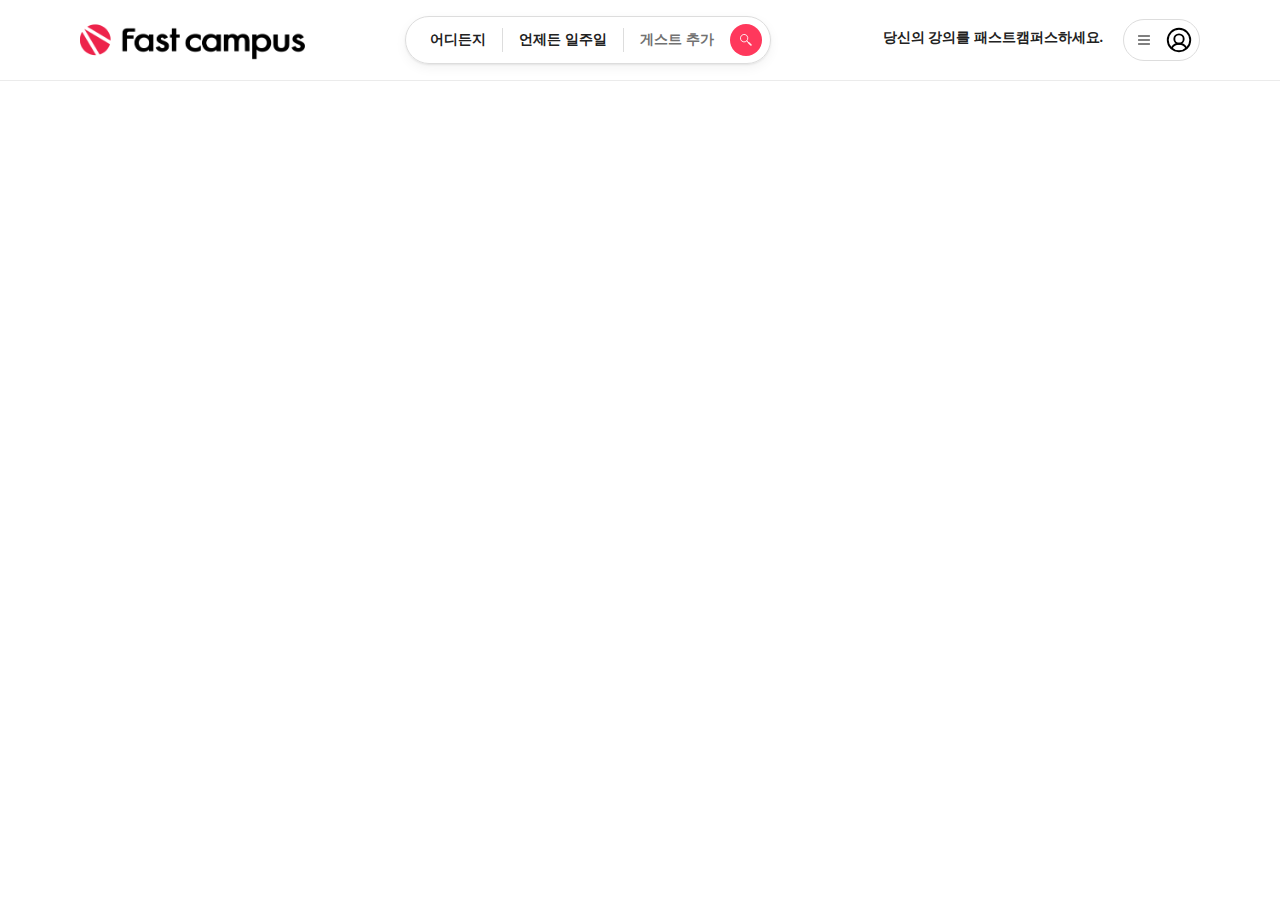
==== 01_airbnb_interaction/index.html @ 90abd7be "add header to airbnb clone coding page" ====
<!DOCTYPE html>
<html lang="ko">
  <head>
    <meta charset="UTF-8" />
    <meta http-equiv="X-UA-Compatible" content="IE=edge" />
    <meta name="viewport" content="width=device-width, initial-scale=1.0" />
    <link rel="stylesheet" href="./index.css" />
    <title>Clone coding</title>
  </head>

  <body>
    <header>
      <img id="logo" src="./imgs/comp_0685990 (1).png" alt="fast campus logo" />

      <div id="little-search">
        <button class="little-search_button">어디든지</button>
        <span class="divider"></span>
        <button class="little-search_button">언제든 일주일</button>
        <span class="divider"></span>
        <button class="little-search_button">게스트 추가</button>

        <div id="magnifying-glass-wrapper">
          <img
            id="magnifying-glass-icon"
            src="./imgs/Magnifying_glass_icon.svg"
            alt="magnifying glass icon"
          />
        </div>
      </div>
      
      <div id="header-right-section">
        <div id="do-airbnb">당신의 강의를 패스트캠퍼스하세요.</div>
        <div id="profile-section">
          <img width="16" src="./imgs/list.svg" alt="list icon" />
          <img width="30" src="./imgs/user-circle.svg" alt="user circle icon" />
        </div>
      </div>
    </header>
  </body>
</html>
---- 01_airbnb_interaction/index.css ----
/* http://meyerweb.com/eric/tools/css/reset/ 
   v2.0 | 20110126
   License: none (public domain)
*/

html,
body,
div,
span,
applet,
object,
iframe,
h1,
h2,
h3,
h4,
h5,
h6,
p,
blockquote,
pre,
a,
abbr,
acronym,
address,
big,
cite,
code,
del,
dfn,
em,
img,
ins,
kbd,
q,
s,
samp,
small,
strike,
strong,
sub,
sup,
tt,
var,
b,
u,
i,
center,
dl,
dt,
dd,
ol,
ul,
li,
fieldset,
form,
label,
legend,
table,
caption,
tbody,
tfoot,
thead,
tr,
th,
td,
article,
aside,
canvas,
details,
embed,
figure,
figcaption,
footer,
header,
hgroup,
menu,
nav,
output,
ruby,
section,
summary,
time,
mark,
audio,
video {
  margin: 0;
  padding: 0;
  border: 0;
  font-size: 100%;
  font: inherit;
  vertical-align: baseline;
}
/* HTML5 display-role reset for older browsers */
article,
aside,
details,
figcaption,
figure,
footer,
header,
hgroup,
menu,
nav,
section {
  display: block;
}
body {
  line-height: 1;
}
ol,
ul {
  list-style: none;
}
blockquote,
q {
  quotes: none;
}
blockquote:before,
blockquote:after,
q:before,
q:after {
  content: "";
  content: none;
}
table {
  border-collapse: collapse;
  border-spacing: 0;
}

button {
  background-color: transparent;
  border: none;
}

header {
  display: flex;
  padding: 0 80px;
  height: 80px;
  justify-content: space-between;
  align-items: center;
  box-shadow: rgb(0 0 0 / 8%) 0 1px 0;
}

#logo {
  height: 64px;
  cursor: pointer;
}

#little-search {
  display: flex;
  padding: 0 8px;
  justify-content: center;
  align-items: center;
  border: 1px solid #dddddd;
  border-radius: 40px;
  height: 48px;
  box-sizing: border-box;
  min-width: 330px;
  box-shadow: 0 1px 2px rgb(0 0 0 / 8%), 0 4px 12px rgb(0 0 0 / 5%);
  cursor: pointer;
}

#little-search:hover {
  box-shadow: 0 2px 4px rgba(0, 0, 0, 0.18);
}

#little-search * {
  cursor: pointer;
}

.little-search_button {
  display: block;
  flex-shrink: 0;
  padding: 0 16px;
  white-space: nowrap;
  font-size: 14px;
  font-weight: 600;
  color: rgb(34, 34, 34);
}

.little-search_button:nth-of-type(3) {
  color: #717171;
}

.divider {
  display: block;
  flex-basis: 1px;
  flex-shrink: 0;
  background-color: #dddddd;
  height: 24px;
}

#magnifying-glass-wrapper {
  display: flex;
  justify-content: center;
  align-items: center;
  background-color: #ff385c;
  flex-basis: 32px;
  flex-shrink: 0;
  height: 32px;
  border-radius: 50%;
}

#magnifying-glass-icon {
  width: 12px;
}

#header-right-section {
  display: flex;
  gap: 8px;
}

#do-airbnb {
  padding: 12px;
  font-size: 14px;
  color: #222222;
  font-weight: 600;
  cursor: pointer;
  border-radius: 22px;
}

#do-airbnb:hover {
  background-color: #f7f7f7;
}

#profile-section {
  display: flex;
  padding: 5px 5px 5px 12px;
  align-items: center;
  border: 1px solid #dddddd;
  border-radius: 21px;
  gap: 12px;
  cursor: pointer;
}

#profile-section:hover {
  box-shadow: 0 2px 4px rgba(0, 0, 0, 0.18);
}
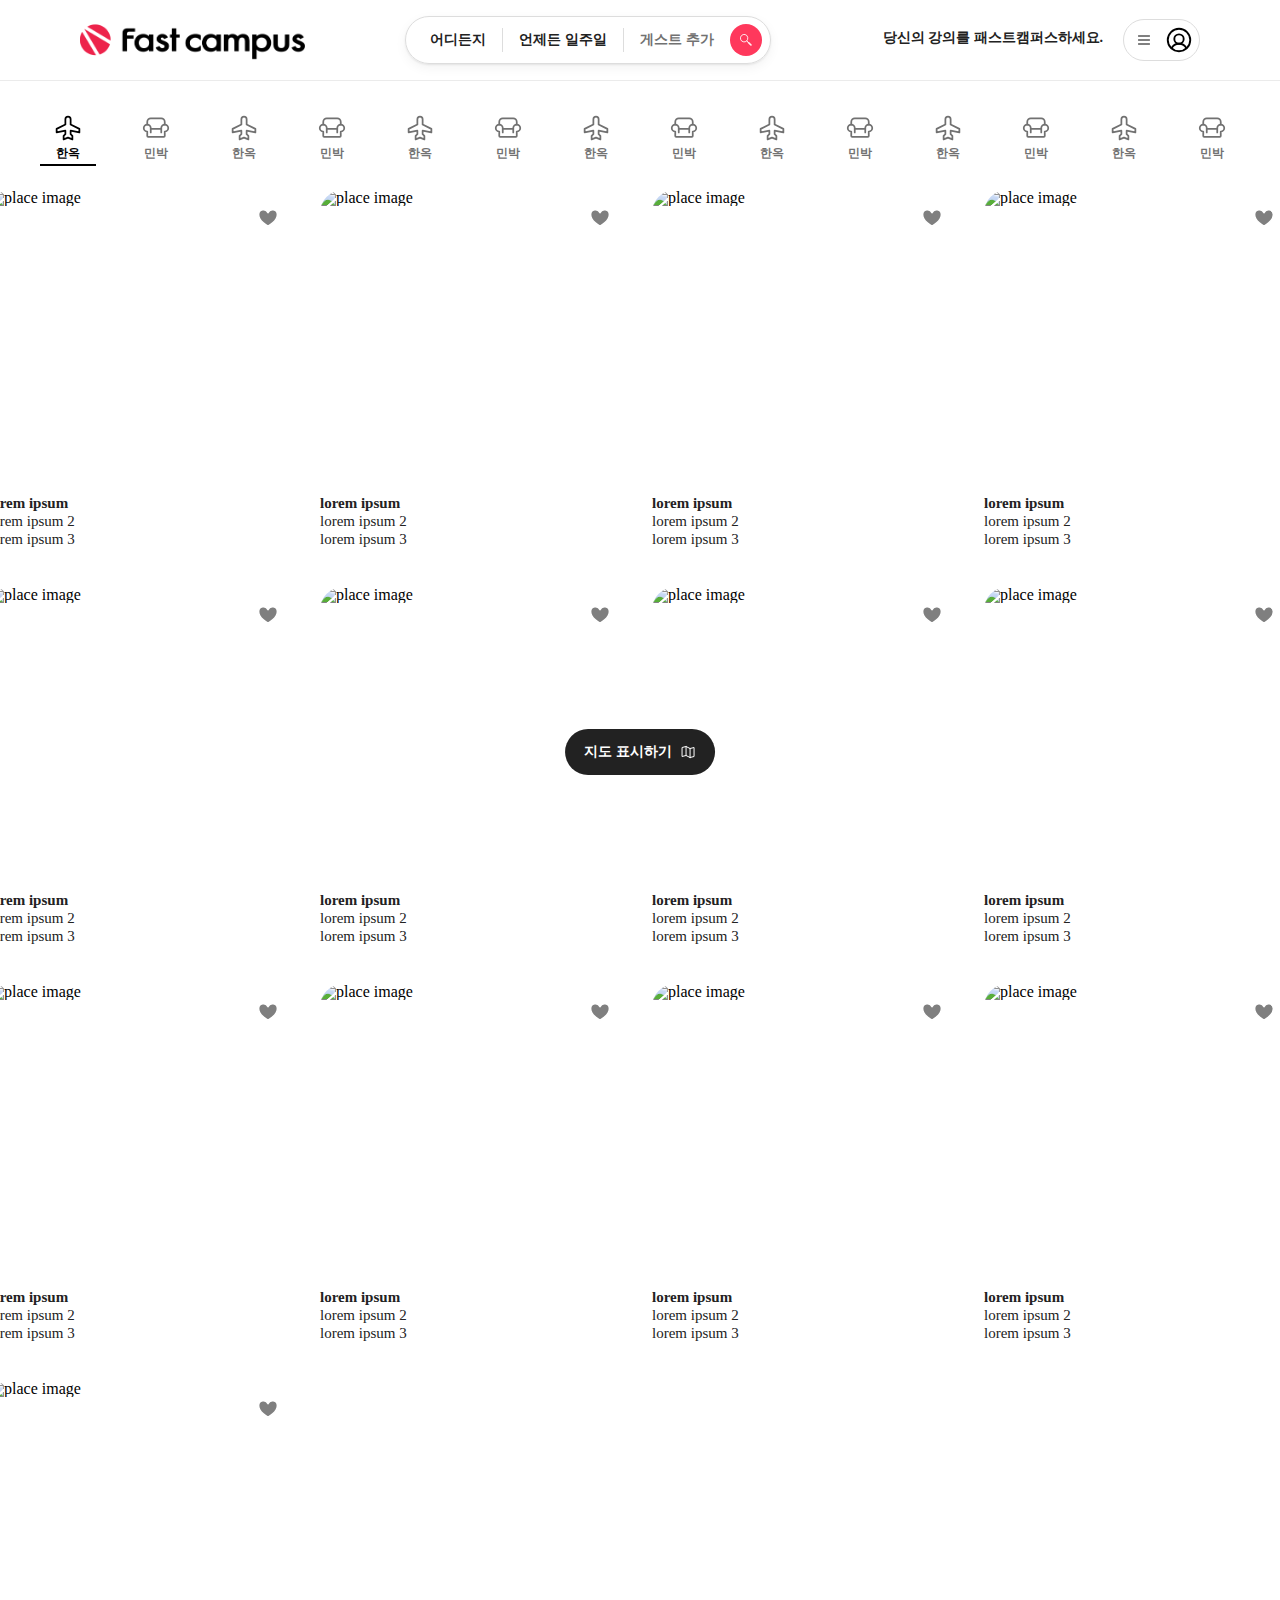
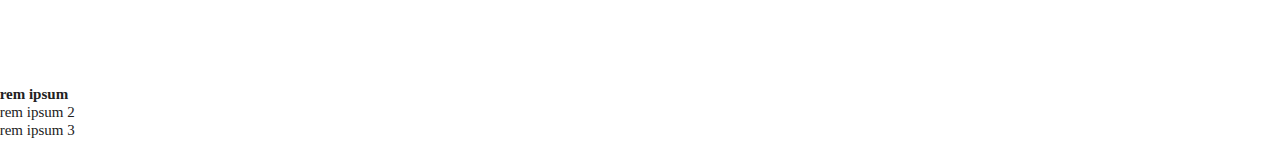
==== commit b3c90d37: "add category items and grid items" ====
--- a/01_airbnb_interaction/index.html
+++ b/01_airbnb_interaction/index.html
@@ -27,7 +27,7 @@
           />
         </div>
       </div>
-      
+
       <div id="header-right-section">
         <div id="do-airbnb">당신의 강의를 패스트캠퍼스하세요.</div>
         <div id="profile-section">
@@ -36,5 +36,435 @@
         </div>
       </div>
     </header>
+
+    <div id="category-bar">
+      <button class="category-button" id="active-category-button">
+        <img
+          class="inactive-img"
+          src="./imgs/airplane.svg"
+          alt="airplane icon"
+        />
+        <img
+          class="active-img"
+          src="./imgs/airplane_black.svg"
+          alt="airplane icon"
+        />
+        <div>한옥</div>
+      </button>
+      <button class="category-button">
+        <img
+          class="inactive-img"
+          src="./imgs/armchair.svg"
+          alt="armchair icon"
+        />
+        <img
+          class="active-img"
+          src="./imgs/armchair_black.svg"
+          alt="armchair icon"
+        />
+        <div>민박</div>
+      </button>
+      <button class="category-button">
+        <img
+          class="inactive-img"
+          src="./imgs/airplane.svg"
+          alt="airplane icon"
+        />
+        <img
+          class="active-img"
+          src="./imgs/airplane_black.svg"
+          alt="airplane icon"
+        />
+        <div>한옥</div>
+      </button>
+      <button class="category-button">
+        <img
+          class="inactive-img"
+          src="./imgs/armchair.svg"
+          alt="armchair icon"
+        />
+        <img
+          class="active-img"
+          src="./imgs/armchair_black.svg"
+          alt="armchair icon"
+        />
+        <div>민박</div>
+      </button>
+      <button class="category-button">
+        <img
+          class="inactive-img"
+          src="./imgs/airplane.svg"
+          alt="airplane icon"
+        />
+        <img
+          class="active-img"
+          src="./imgs/airplane_black.svg"
+          alt="airplane icon"
+        />
+        <div>한옥</div>
+      </button>
+      <button class="category-button">
+        <img
+          class="inactive-img"
+          src="./imgs/armchair.svg"
+          alt="armchair icon"
+        />
+        <img
+          class="active-img"
+          src="./imgs/armchair_black.svg"
+          alt="armchair icon"
+        />
+        <div>민박</div>
+      </button>
+      <button class="category-button">
+        <img
+          class="inactive-img"
+          src="./imgs/airplane.svg"
+          alt="airplane icon"
+        />
+        <img
+          class="active-img"
+          src="./imgs/airplane_black.svg"
+          alt="airplane icon"
+        />
+        <div>한옥</div>
+      </button>
+      <button class="category-button">
+        <img
+          class="inactive-img"
+          src="./imgs/armchair.svg"
+          alt="armchair icon"
+        />
+        <img
+          class="active-img"
+          src="./imgs/armchair_black.svg"
+          alt="armchair icon"
+        />
+        <div>민박</div>
+      </button>
+      <button class="category-button">
+        <img
+          class="inactive-img"
+          src="./imgs/airplane.svg"
+          alt="airplane icon"
+        />
+        <img
+          class="active-img"
+          src="./imgs/airplane_black.svg"
+          alt="airplane icon"
+        />
+        <div>한옥</div>
+      </button>
+      <button class="category-button">
+        <img
+          class="inactive-img"
+          src="./imgs/armchair.svg"
+          alt="armchair icon"
+        />
+        <img
+          class="active-img"
+          src="./imgs/armchair_black.svg"
+          alt="armchair icon"
+        />
+        <div>민박</div>
+      </button>
+      <button class="category-button">
+        <img
+          class="inactive-img"
+          src="./imgs/airplane.svg"
+          alt="airplane icon"
+        />
+        <img
+          class="active-img"
+          src="./imgs/airplane_black.svg"
+          alt="airplane icon"
+        />
+        <div>한옥</div>
+      </button>
+      <button class="category-button">
+        <img
+          class="inactive-img"
+          src="./imgs/armchair.svg"
+          alt="armchair icon"
+        />
+        <img
+          class="active-img"
+          src="./imgs/armchair_black.svg"
+          alt="armchair icon"
+        />
+        <div>민박</div>
+      </button>
+      <button class="category-button">
+        <img
+          class="inactive-img"
+          src="./imgs/airplane.svg"
+          alt="airplane icon"
+        />
+        <img
+          class="active-img"
+          src="./imgs/airplane_black.svg"
+          alt="airplane icon"
+        />
+        <div>한옥</div>
+      </button>
+      <button class="category-button">
+        <img
+          class="inactive-img"
+          src="./imgs/armchair.svg"
+          alt="armchair icon"
+        />
+        <img
+          class="active-img"
+          src="./imgs/armchair_black.svg"
+          alt="armchair icon"
+        />
+        <div>민박</div>
+      </button>
+      <button class="category-button">
+        <img
+          class="inactive-img"
+          src="./imgs/airplane.svg"
+          alt="airplane icon"
+        />
+        <img
+          class="active-img"
+          src="./imgs/airplane_black.svg"
+          alt="airplane icon"
+        />
+        <div>한옥</div>
+      </button>
+      <button class="category-button">
+        <img
+          class="inactive-img"
+          src="./imgs/armchair.svg"
+          alt="armchair icon"
+        />
+        <img
+          class="active-img"
+          src="./imgs/armchair_black.svg"
+          alt="armchair icon"
+        />
+        <div>민박</div>
+      </button>
+      <button class="category-button">
+        <img
+          class="inactive-img"
+          src="./imgs/airplane.svg"
+          alt="airplane icon"
+        />
+        <img
+          class="active-img"
+          src="./imgs/airplane_black.svg"
+          alt="airplane icon"
+        />
+        <div>한옥</div>
+      </button>
+      <button class="category-button">
+        <img
+          class="inactive-img"
+          src="./imgs/armchair.svg"
+          alt="armchair icon"
+        />
+        <img
+          class="active-img"
+          src="./imgs/armchair_black.svg"
+          alt="armchair icon"
+        />
+        <div>민박</div>
+      </button>
+      <button class="category-button">
+        <img
+          class="inactive-img"
+          src="./imgs/airplane.svg"
+          alt="airplane icon"
+        />
+        <img
+          class="active-img"
+          src="./imgs/airplane_black.svg"
+          alt="airplane icon"
+        />
+        <div>한옥</div>
+      </button>
+      <button class="category-button">
+        <img
+          class="inactive-img"
+          src="./imgs/armchair.svg"
+          alt="armchair icon"
+        />
+        <img
+          class="active-img"
+          src="./imgs/armchair_black.svg"
+          alt="armchair icon"
+        />
+        <div>민박</div>
+      </button>
+    </div>
+    <main>
+      <div id="place-items-wrapper">
+        <div class="place-list-item">
+          <div class="place-image-wrapper">
+            <img src="https://picsum.photos/1000/1000" alt="place image" />
+            <img class="heart-icon" src="./imgs/heart.svg" alt="heart icon" />
+          </div>
+          <div class="description-section">
+            <div class="description-section_title">lorem ipsum</div>
+            <div>lorem ipsum 2</div>
+            <div>lorem ipsum 3</div>
+          </div>
+        </div>
+        <div class="place-list-item">
+          <div class="place-image-wrapper">
+            <img src="https://picsum.photos/id/1/1000/1000" alt="place image" />
+            <img class="heart-icon" src="./imgs/heart.svg" alt="heart icon" />
+          </div>
+          <div class="description-section">
+            <div class="description-section_title">lorem ipsum</div>
+            <div>lorem ipsum 2</div>
+            <div>lorem ipsum 3</div>
+          </div>
+        </div>
+        <div class="place-list-item">
+          <div class="place-image-wrapper">
+            <img src="https://picsum.photos/1000/1000" alt="place image" />
+            <img class="heart-icon" src="./imgs/heart.svg" alt="heart icon" />
+          </div>
+          <div class="description-section">
+            <div class="description-section_title">lorem ipsum</div>
+            <div>lorem ipsum 2</div>
+            <div>lorem ipsum 3</div>
+          </div>
+        </div>
+        <div class="place-list-item">
+          <div class="place-image-wrapper">
+            <img
+              src="https://picsum.photos/id/203/1000/1000"
+              alt="place image"
+            />
+            <img class="heart-icon" src="./imgs/heart.svg" alt="heart icon" />
+          </div>
+          <div class="description-section">
+            <div class="description-section_title">lorem ipsum</div>
+            <div>lorem ipsum 2</div>
+            <div>lorem ipsum 3</div>
+          </div>
+        </div>
+        <div class="place-list-item">
+          <div class="place-image-wrapper">
+            <img src="https://picsum.photos/1000/1000" alt="place image" />
+            <img class="heart-icon" src="./imgs/heart.svg" alt="heart icon" />
+          </div>
+          <div class="description-section">
+            <div class="description-section_title">lorem ipsum</div>
+            <div>lorem ipsum 2</div>
+            <div>lorem ipsum 3</div>
+          </div>
+        </div>
+        <div class="place-list-item">
+          <div class="place-image-wrapper">
+            <img src="https://picsum.photos/1000/1000" alt="place image" />
+            <img class="heart-icon" src="./imgs/heart.svg" alt="heart icon" />
+          </div>
+          <div class="description-section">
+            <div class="description-section_title">lorem ipsum</div>
+            <div>lorem ipsum 2</div>
+            <div>lorem ipsum 3</div>
+          </div>
+        </div>
+        <div class="place-list-item">
+          <div class="place-image-wrapper">
+            <img
+              src="https://picsum.photos/id/304/1000/1000"
+              alt="place image"
+            />
+            <img class="heart-icon" src="./imgs/heart.svg" alt="heart icon" />
+          </div>
+          <div class="description-section">
+            <div class="description-section_title">lorem ipsum</div>
+            <div>lorem ipsum 2</div>
+            <div>lorem ipsum 3</div>
+          </div>
+        </div>
+        <div class="place-list-item">
+          <div class="place-image-wrapper">
+            <img src="https://picsum.photos/1000/1000" alt="place image" />
+            <img class="heart-icon" src="./imgs/heart.svg" alt="heart icon" />
+          </div>
+          <div class="description-section">
+            <div class="description-section_title">lorem ipsum</div>
+            <div>lorem ipsum 2</div>
+            <div>lorem ipsum 3</div>
+          </div>
+        </div>
+        <div class="place-list-item">
+          <div class="place-image-wrapper">
+            <img src="https://picsum.photos/1000/1000" alt="place image" />
+            <img class="heart-icon" src="./imgs/heart.svg" alt="heart icon" />
+          </div>
+          <div class="description-section">
+            <div class="description-section_title">lorem ipsum</div>
+            <div>lorem ipsum 2</div>
+            <div>lorem ipsum 3</div>
+          </div>
+        </div>
+        <div class="place-list-item">
+          <div class="place-image-wrapper">
+            <img src="https://picsum.photos/1000/1000" alt="place image" />
+            <img class="heart-icon" src="./imgs/heart.svg" alt="heart icon" />
+          </div>
+          <div class="description-section">
+            <div class="description-section_title">lorem ipsum</div>
+            <div>lorem ipsum 2</div>
+            <div>lorem ipsum 3</div>
+          </div>
+        </div>
+        <div class="place-list-item">
+          <div class="place-image-wrapper">
+            <img src="https://picsum.photos/1000/1000" alt="place image" />
+            <img class="heart-icon" src="./imgs/heart.svg" alt="heart icon" />
+          </div>
+          <div class="description-section">
+            <div class="description-section_title">lorem ipsum</div>
+            <div>lorem ipsum 2</div>
+            <div>lorem ipsum 3</div>
+          </div>
+        </div>
+        <div class="place-list-item">
+          <div class="place-image-wrapper">
+            <img src="https://picsum.photos/1000/1000" alt="place image" />
+            <img class="heart-icon" src="./imgs/heart.svg" alt="heart icon" />
+          </div>
+          <div class="description-section">
+            <div class="description-section_title">lorem ipsum</div>
+            <div>lorem ipsum 2</div>
+            <div>lorem ipsum 3</div>
+          </div>
+        </div>
+        <div class="place-list-item">
+          <div class="place-image-wrapper">
+            <img src="https://picsum.photos/1000/1000" alt="place image" />
+            <img class="heart-icon" src="./imgs/heart.svg" alt="heart icon" />
+          </div>
+          <div class="description-section">
+            <div class="description-section_title">lorem ipsum</div>
+            <div>lorem ipsum 2</div>
+            <div>lorem ipsum 3</div>
+          </div>
+        </div>
+      </div>
+    </main>
+    <button id="floating-map-button">
+      <span>지도 표시하기</span>
+      <img width="16" src="./imgs/map-trifold.svg" alt="map icon" />
+    </button>
   </body>
+
+  <script>
+    document.querySelectorAll(".category-button").forEach((button) => {
+      button.addEventListener("click", (event) => {
+        document.querySelector("#active-category-button").removeAttribute("id");
+
+        button.setAttribute("id", "active-category-button");
+      });
+    });
+  </script>
 </html>
--- a/01_airbnb_interaction/index.css
+++ b/01_airbnb_interaction/index.css
@@ -237,3 +237,135 @@
 #profile-section:hover {
   box-shadow: 0 2px 4px rgba(0, 0, 0, 0.18);
 }
+
+#category-bar {
+  display: flex;
+  padding: 20px 40px 0;
+  gap: 32px;
+  overflow: auto;
+}
+
+#category-bar::-webkit-scrollbar {
+  display: none;
+}
+
+.active-img {
+  display: none;
+}
+
+.category-button {
+  color: #717171;
+  height: 66px;
+  padding: 14px;
+  font-size: 12px;
+  font-weight: 600;
+  cursor: pointer;
+}
+
+.category-button img {
+  width: 28px;
+}
+
+.category-button:hover {
+  color: #000000;
+  border-bottom: 2px solid #dddddd;
+}
+
+.category-button:hover .active-img {
+  display: inline-block;
+}
+
+.category-button:hover .inactive-img {
+  display: none;
+}
+
+#active-category-button {
+  color: #000000;
+  border-bottom: 2px solid #000000;
+}
+
+#active-category-button .active-img {
+  display: inline-block;
+}
+
+#active-category-button .inactive-img {
+  display: none;
+}
+
+.place-image-wrapper {
+  position: relative;
+  width: 308px;
+  height: 293px;
+  border-radius: 23px;
+  overflow: hidden;
+}
+
+.place-image-wrapper img {
+  width: 500px;
+  height: 500px;
+}
+
+.place-image-wrapper .heart-icon {
+  position: absolute;
+  top: 16px;
+  right: 16px;
+  width: 24px;
+  height: 24px;
+  cursor: pointer;
+}
+
+.description-section {
+  margin-top: 13px;
+  display: flex;
+  flex-direction: column;
+  font-size: 15px;
+  color: rgb(34, 34, 34);
+  gap: 3px;
+}
+
+.description-section_title {
+  font-weight: 600;
+}
+
+main {
+  display: flex;
+  justify-content: center;
+  padding: 24px 80px;
+}
+
+#place-items-wrapper {
+  display: grid;
+  grid-template-columns: repeat(4, 308px);
+  justify-items: center;
+  align-items: center;
+  box-sizing: border-box;
+  gap: 40px 24px;
+}
+
+.heart-icon:active {
+  transform: scale(0.5);
+  transition: transform 0.25s ease;
+}
+
+#floating-map-button {
+  position: fixed;
+  display: flex;
+  padding: 14px 19px;
+  align-items: center;
+  left: 50%;
+  bottom: 125px;
+  background-color: #222222;
+  border-radius: 24px;
+  transform: translateX(-50%);
+  color: #ffffff;
+  font-size: 14px;
+  font-weight: 600;
+  gap: 8px;
+  cursor: pointer;
+}
+
+#floating-map-button:hover {
+  box-shadow: 0 0 0 1px transparent, 0 0 0 4px transparent,
+    0 6px 16px rgba(0, 0, 0, 0.12) !important;
+  transform: translateX(-50%) scale(1.04);
+}
